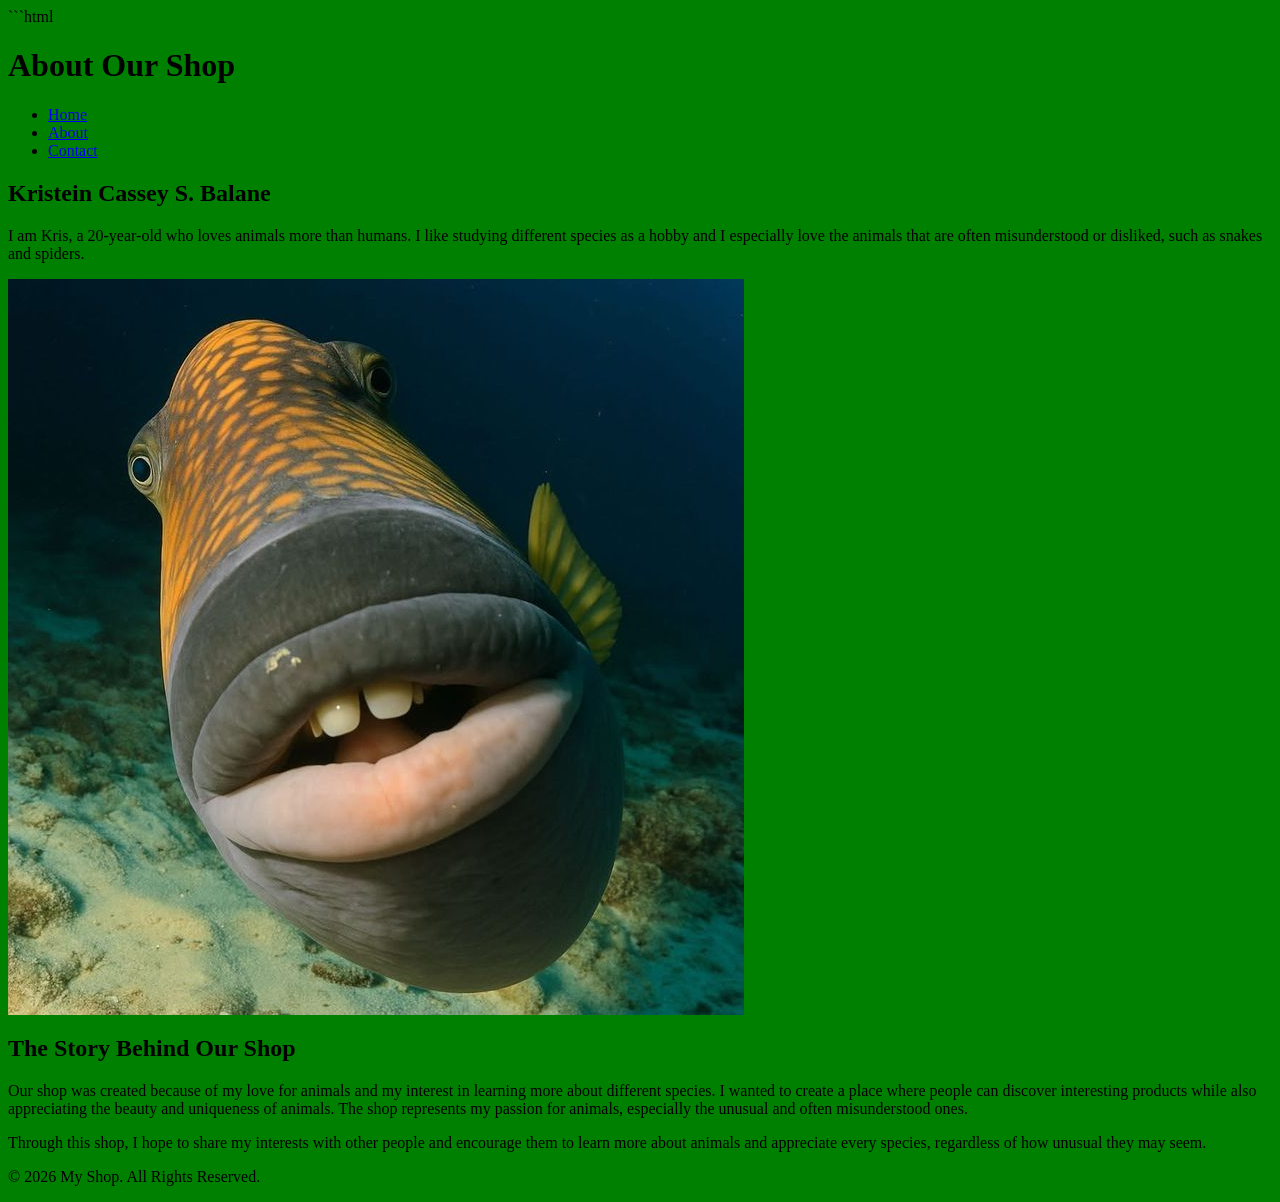
==== about.html @ ff52d5fd "Add starter home page" ====
```html
<!DOCTYPE html>
<html lang="en">
<head>
    <meta charset="UTF-8">
    <meta name="viewport" content="width=device-width, initial-scale=1.0">
    <title>About Us - My Shop</title>

      <style>
        body {
            background-color: green;
        }
    </style>
</head>

<body>

    <header>
        <h1>About Our Shop</h1>

        <nav>
            <ul>
                <li><a href="index.html">Home</a></li>
                <li><a href="about.html">About</a></li>
                <li><a href="contact.html">Contact</a></li>
            </ul>
        </nav>
    </header>

    <main>

        <section>
            <h2>Kristein Cassey S. Balane</h2>

            <p>
                I am Kris, a 20-year-old who loves animals more than humans.
                I like studying different species as a hobby and I especially
                love the animals that are often misunderstood or disliked,
                such as snakes and spiders.
            </p>

            <img src="Triggerfish 🦷.jpg" alt="Triggerfish">
        </section>

        <section>
            <h2>The Story Behind Our Shop</h2>

            <p>
                Our shop was created because of my love for animals and my
                interest in learning more about different species. I wanted
                to create a place where people can discover interesting
                products while also appreciating the beauty and uniqueness
                of animals. The shop represents my passion for animals,
                especially the unusual and often misunderstood ones.
            </p>

            <p>
                Through this shop, I hope to share my interests with other
                people and encourage them to learn more about animals and
                appreciate every species, regardless of how unusual they may
                seem.
            </p>
        </section>

    </main>

    <footer>
        <p>&copy; 2026 My Shop. All Rights Reserved.</p>
    </footer>

</body>
</html>
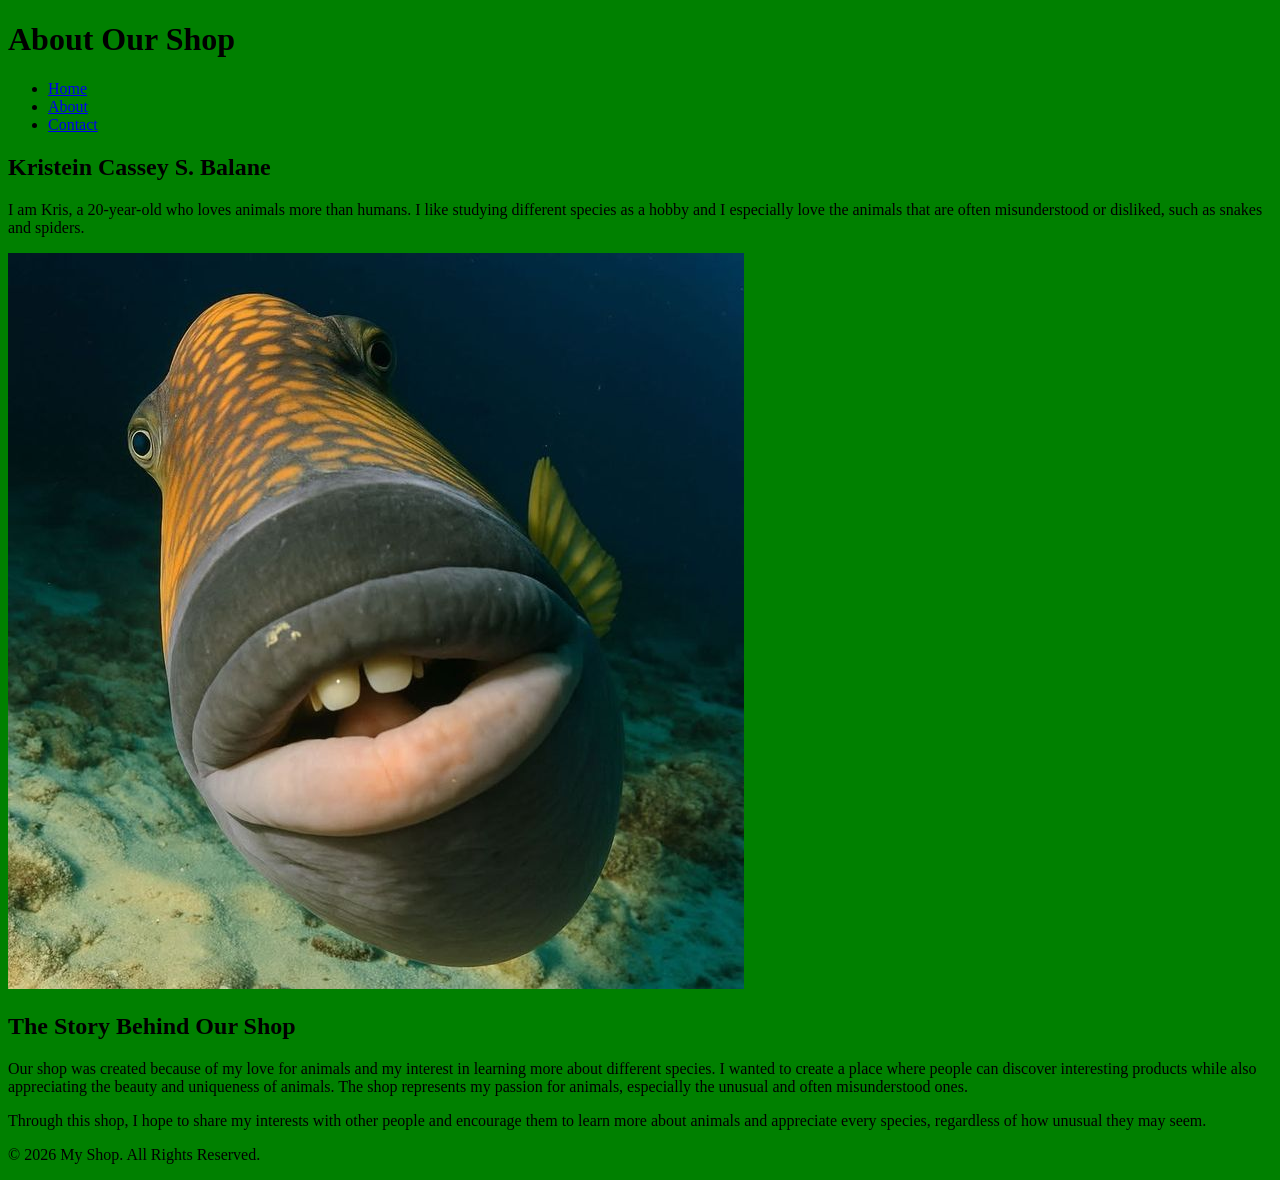
==== commit c206d2b5: "Add starter home page" ====
--- a/about.html
+++ b/about.html
@@ -1,4 +1,4 @@
-```html
+
 <!DOCTYPE html>
 <html lang="en">
 <head>
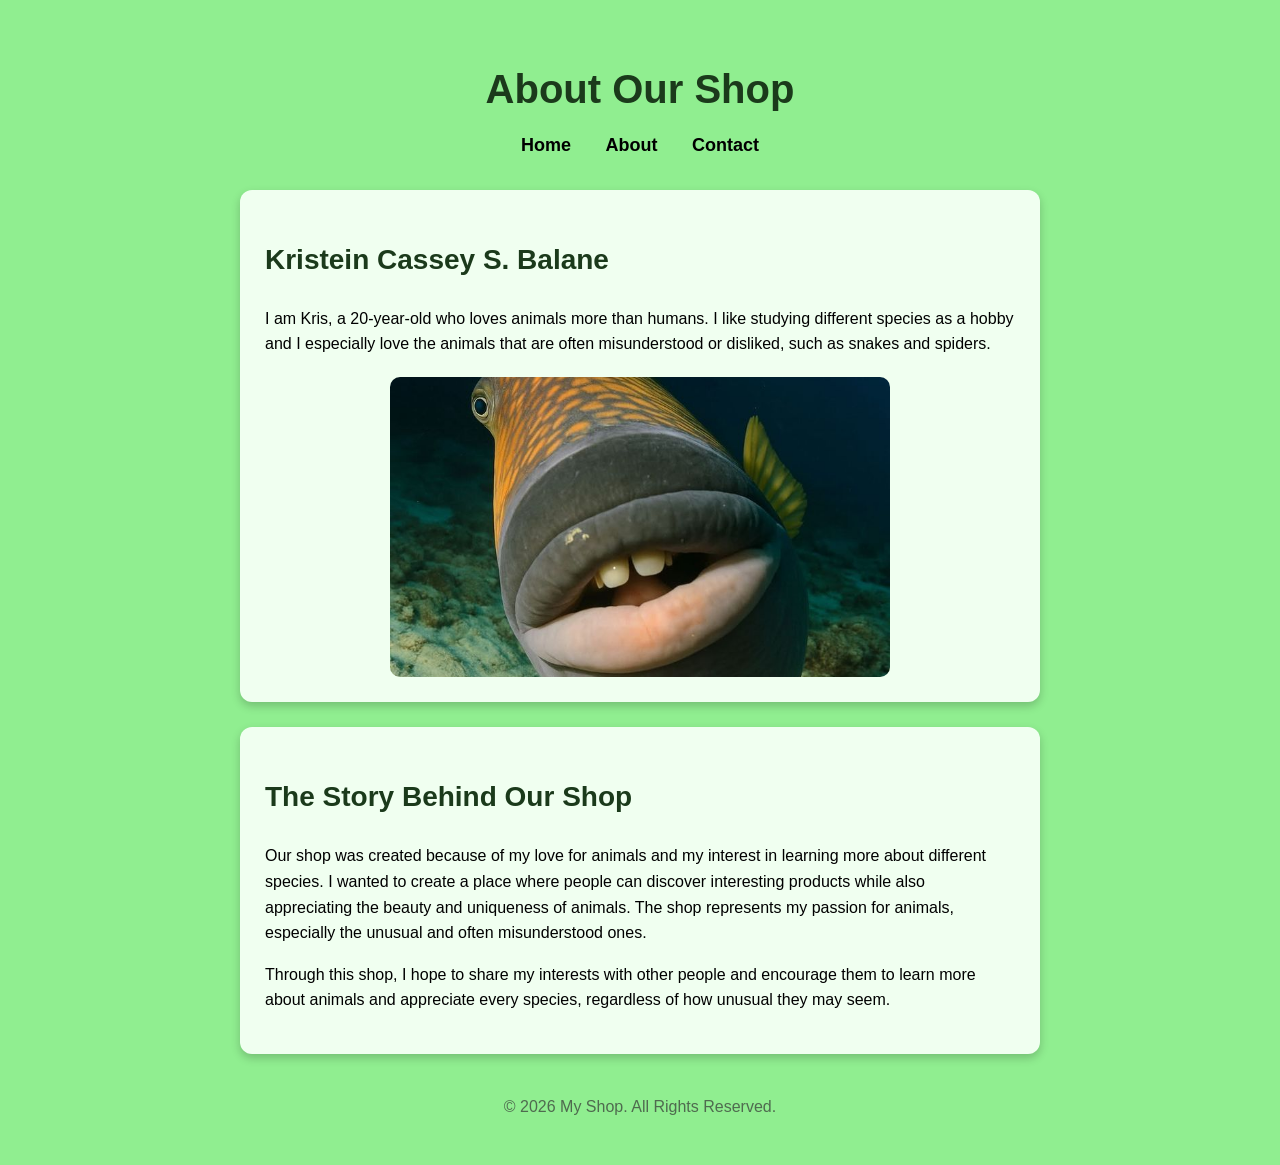
==== commit bd404e53: "Add Css" ====
--- a/about.html
+++ b/about.html
@@ -6,11 +6,7 @@
     <meta name="viewport" content="width=device-width, initial-scale=1.0">
     <title>About Us - My Shop</title>
 
-      <style>
-        body {
-            background-color: green;
-        }
-    </style>
+      <link rel="stylesheet" href="style.css">
 </head>
 
 <body>
--- a/style.css
+++ b/style.css
@@ -0,0 +1,187 @@
+
+:root {
+    --primary-color: darkgreen;
+    --dark-color: #1b3a1b;
+    --muted-color: #4f6b4f;
+    --light-color: lightgreen;
+    --card-color: #f0fff0;
+}
+
+
+* {
+    box-sizing: border-box;
+}
+
+body {
+    background-color: var(--light-color);
+    font-family: Arial, sans-serif;
+    margin: 0;
+    padding: 30px;
+    color: black;
+    line-height: 1.6;
+}
+
+
+header {
+    text-align: center;
+}
+
+h1 {
+    text-align: center;
+    color: var(--dark-color);
+    font-size: 40px;
+    margin-bottom: 10px;
+}
+
+
+nav {
+    margin-bottom: 30px;
+}
+
+nav ul {
+    list-style: none;
+    padding: 0;
+    margin: 0;
+}
+
+nav li {
+    display: inline-block;
+    margin: 0 15px;
+}
+
+nav a {
+    color: black;
+    text-decoration: none;
+    font-weight: bold;
+    font-size: 18px;
+}
+
+nav a:hover {
+    color: var(--primary-color);
+    text-decoration: underline;
+}
+
+
+main,
+section,
+article {
+    max-width: 800px;
+    margin-left: auto;
+    margin-right: auto;
+}
+
+
+section,
+article {
+    background-color: var(--card-color);
+    margin-top: 25px;
+    margin-bottom: 25px;
+    padding: 25px;
+    border-radius: 12px;
+    box-shadow: 0 4px 10px rgba(0, 0, 0, 0.2);
+}
+
+
+h2,
+h3,
+h4,
+h5 {
+    color: var(--dark-color);
+}
+
+h2 {
+    font-size: 28px;
+}
+
+h3,
+h4,
+h5 {
+    font-size: 24px;
+}
+
+
+p {
+    font-size: 16px;
+}
+
+
+img {
+    display: block;
+    width: 100%;
+    max-width: 500px;
+    height: 300px;
+    object-fit: cover;
+    margin: 20px auto 0;
+    border-radius: 10px;
+}
+
+
+a {
+    color: var(--primary-color);
+}
+
+
+form {
+    max-width: 600px;
+    margin: auto;
+    text-align: left;
+}
+
+fieldset {
+    border: 2px solid var(--primary-color);
+    border-radius: 10px;
+    margin-bottom: 20px;
+    padding: 20px;
+}
+
+legend {
+    font-weight: bold;
+    color: var(--dark-color);
+}
+
+label {
+    display: block;
+    margin-top: 10px;
+    font-weight: bold;
+}
+
+input,
+select,
+textarea {
+    width: 100%;
+    padding: 10px;
+    margin-top: 5px;
+    font-family: Arial, sans-serif;
+    border: 1px solid var(--muted-color);
+    border-radius: 5px;
+}
+
+textarea {
+    resize: vertical;
+}
+
+input[type="radio"],
+input[type="checkbox"] {
+    width: auto;
+}
+
+button {
+    background-color: var(--primary-color);
+    color: white;
+    border: none;
+    padding: 12px 25px;
+    border-radius: 5px;
+    font-size: 16px;
+    cursor: pointer;
+}
+
+button:hover {
+    background-color: var(--dark-color);
+}
+
+
+footer {
+    text-align: center;
+    margin-top: 40px;
+    color: var(--muted-color);
+}
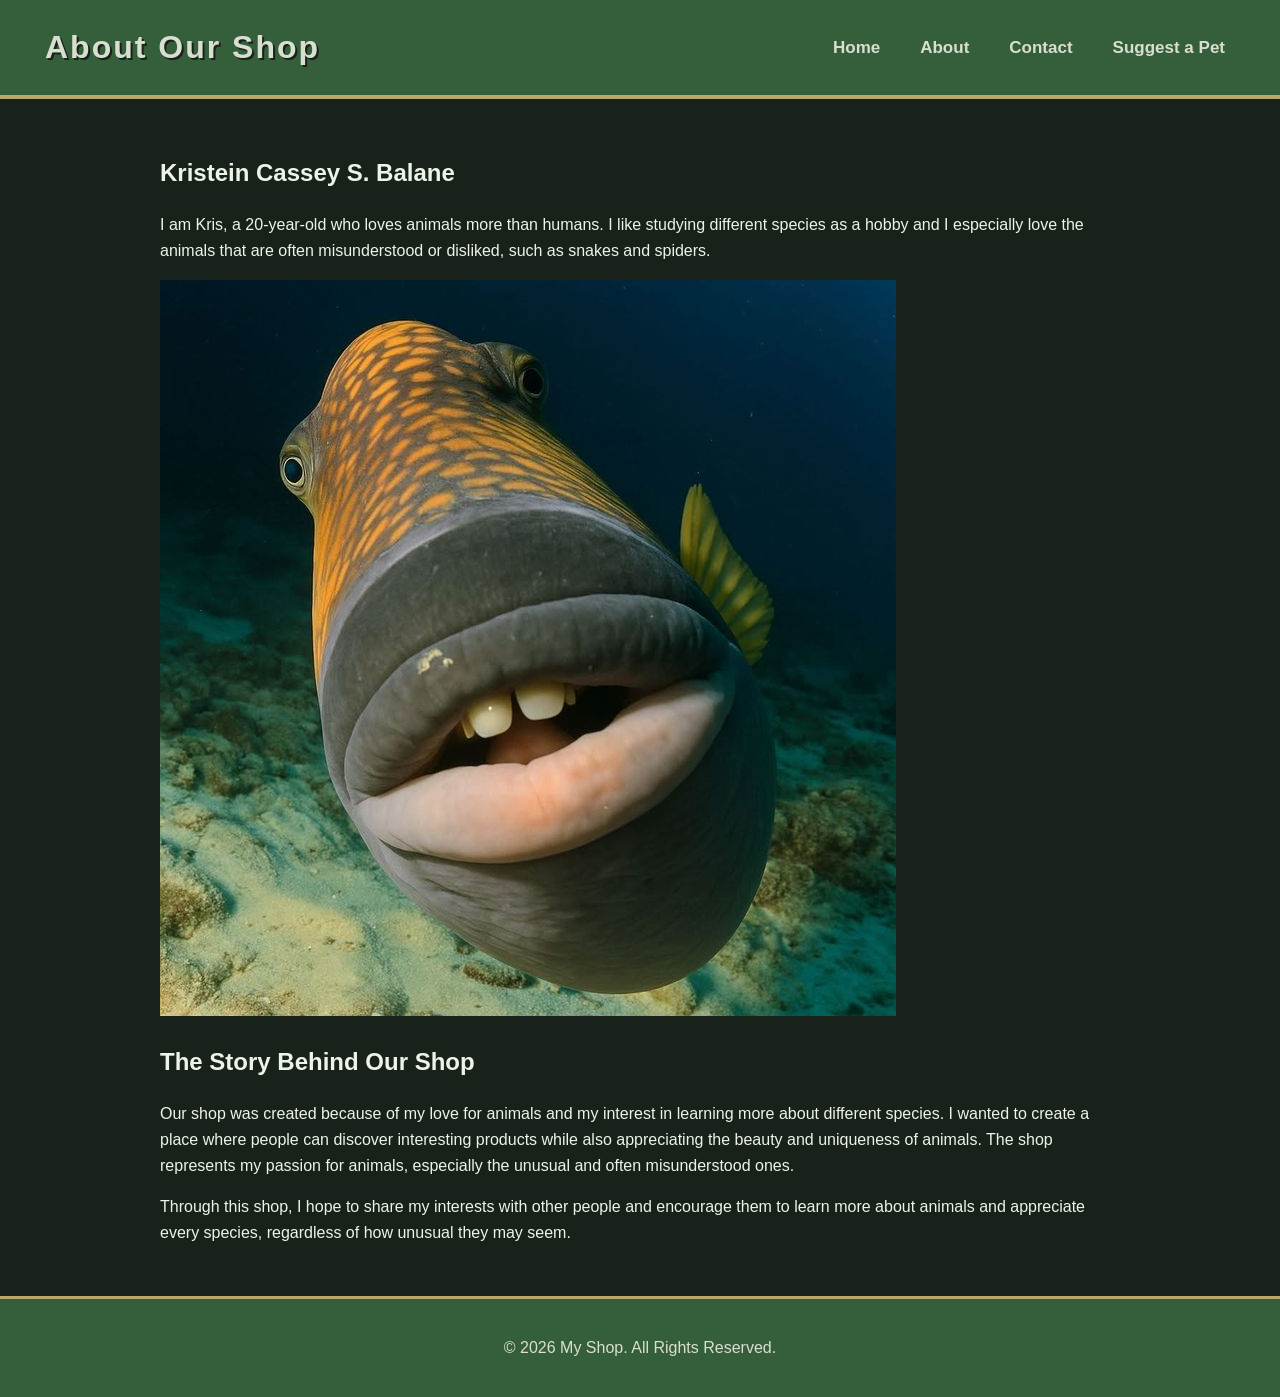
==== commit 01b825d8: "Add Header with flexbox" ====
--- a/about.html
+++ b/about.html
@@ -11,7 +11,7 @@
 
 <body>
 
-    <header>
+    <header class="site-header">
         <h1>About Our Shop</h1>
 
         <nav>
@@ -19,6 +19,7 @@
                 <li><a href="index.html">Home</a></li>
                 <li><a href="about.html">About</a></li>
                 <li><a href="contact.html">Contact</a></li>
+                <li><a href="suggest.html">Suggest a Pet</a></li>
             </ul>
         </nav>
     </header>
--- a/style.css
+++ b/style.css
@@ -1,187 +1,307 @@
 
 :root {
-    --primary-color: darkgreen;
-    --dark-color: #1b3a1b;
-    --muted-color: #4f6b4f;
-    --light-color: lightgreen;
-    --card-color: #f0fff0;
-}
-
+    --brand: #355e3b;
+    --dark: #18221b;
+    --green: #6f8f72;
+    --light: #eef3e8;
+    --cream: #d9dfcf;
+    --card: #243126;
+    --accent: #b8a96a;
+}
 
 * {
     box-sizing: border-box;
 }
 
 body {
-    background-color: var(--light-color);
+    margin: 0;
+    padding: 0;
+
+    background-color: var(--dark);
+    color: var(--light);
+
     font-family: Arial, sans-serif;
+    line-height: 1.6;
+}
+
+.site-header {
+    background-color: var(--brand);
+
+    display: flex;
+    justify-content: space-between;
+    align-items: center;
+
+    padding: 22px 45px;
+
+    border-bottom: 4px solid var(--accent);
+}
+
+
+/* PET SHOP NAME */
+
+.site-header h1 {
     margin: 0;
-    padding: 30px;
-    color: black;
-    line-height: 1.6;
-}
-
-
-header {
+
+    color: var(--cream);
+
+    font-size: 32px;
+    letter-spacing: 2px;
+
+    text-shadow: 2px 2px 0 #18221b;
+}
+
+.site-header nav ul {
+    display: flex;
+
+    gap: 20px;
+
+    list-style: none;
+
+    margin: 0;
+    padding: 0;
+}
+
+.site-header nav li {
+    display: block;
+}
+
+.site-header nav a {
+    color: var(--cream);
+
+    text-decoration: none;
+
+    font-weight: bold;
+    font-size: 17px;
+
+    padding: 8px 10px;
+
+    border-radius: 5px;
+}
+
+.site-header nav a:hover {
+    background-color: var(--accent);
+    color: var(--dark);
+}
+
+main {
+    max-width: 1000px;
+
+    margin: 0 auto;
+
+    padding: 35px 20px;
+}
+
+.intro {
     text-align: center;
-}
-
-h1 {
+
+    margin-bottom: 35px;
+}
+
+.intro h2 {
+    color: var(--cream);
+
+    font-size: 30px;
+}
+
+.intro p {
+    font-size: 17px;
+
+    color: var(--light);
+}
+
+.product-card {
+    background-color: var(--card);
+
+    color: var(--light);
+
+    padding: 25px;
+
+    margin-bottom: 30px;
+
+    border: 2px solid var(--green);
+
+    border-radius: 12px;
+
+    box-shadow: 6px 6px 0 rgba(0, 0, 0, 0.35);
+}
+
+.product-card:hover {
+    border-color: var(--accent);
+
+    transform: translateY(-3px);
+}
+
+
+/* PRODUCT NAME */
+
+.product-card h2,
+.product-card h3,
+.product-card h4,
+.product-card h5 {
+    color: var(--cream);
+
+    margin-top: 0;
+}
+
+.product-card h2 {
+    font-size: 28px;
+}
+
+.product-card h3,
+.product-card h4,
+.product-card h5 {
+    font-size: 24px;
+}
+
+.product-card img {
+  display: block;
+  width: 100%;
+  max-width: 500px;
+  height: auto;
+  object-fit: contain;
+  margin: 20px auto 0;
+  border-radius: 10px;
+}
+
+a {
+    color: var(--cream);
+}
+
+.product-card a:hover {
+    color: var(--accent);
+}
+
+footer {
+    background-color: var(--brand);
+
+    color: var(--cream);
+
     text-align: center;
-    color: var(--dark-color);
-    font-size: 40px;
+
+    padding: 20px;
+
+    border-top: 3px solid var(--accent);
+}
+
+form {
+    display: flex;
+
+    flex-direction: column;
+
+    gap: 15px;
+}
+
+input[type="text"],
+input[type="email"],
+input[type="number"],
+textarea,
+select {
+    width: 100%;
+
+    padding: 12px;
+
+    background-color: var(--dark);
+
+    color: var(--light);
+
+    border: 2px solid var(--green);
+
+    border-radius: 6px;
+
+    font-size: 16px;
+}
+
+textarea {
+    min-height: 120px;
+
+    resize: vertical;
+}
+
+fieldset {
+    border: 2px solid var(--green);
+
+    border-radius: 8px;
+
+    padding: 18px;
+
     margin-bottom: 10px;
 }
 
-
-nav {
-    margin-bottom: 30px;
-}
-
-nav ul {
-    list-style: none;
-    padding: 0;
-    margin: 0;
-}
-
-nav li {
-    display: inline-block;
-    margin: 0 15px;
-}
-
-nav a {
-    color: black;
-    text-decoration: none;
+legend {
+    color: var(--cream);
+
     font-weight: bold;
-    font-size: 18px;
-}
-
-nav a:hover {
-    color: var(--primary-color);
-    text-decoration: underline;
-}
-
-
-main,
-section,
-article {
-    max-width: 800px;
-    margin-left: auto;
-    margin-right: auto;
-}
-
-
-section,
-article {
-    background-color: var(--card-color);
-    margin-top: 25px;
-    margin-bottom: 25px;
-    padding: 25px;
-    border-radius: 12px;
-    box-shadow: 0 4px 10px rgba(0, 0, 0, 0.2);
-}
-
-
-h2,
-h3,
-h4,
-h5 {
-    color: var(--dark-color);
-}
-
-h2 {
-    font-size: 28px;
-}
-
-h3,
-h4,
-h5 {
-    font-size: 24px;
-}
-
-
-p {
-    font-size: 16px;
-}
-
-
-img {
-    display: block;
-    width: 100%;
-    max-width: 500px;
-    height: 300px;
-    object-fit: cover;
-    margin: 20px auto 0;
-    border-radius: 10px;
-}
-
-
-a {
-    color: var(--primary-color);
-}
-
-
-form {
-    max-width: 600px;
-    margin: auto;
-    text-align: left;
-}
-
-fieldset {
-    border: 2px solid var(--primary-color);
-    border-radius: 10px;
-    margin-bottom: 20px;
-    padding: 20px;
-}
-
-legend {
-    font-weight: bold;
-    color: var(--dark-color);
-}
-
-label {
-    display: block;
-    margin-top: 10px;
-    font-weight: bold;
-}
-
-input,
-select,
-textarea {
-    width: 100%;
-    padding: 10px;
-    margin-top: 5px;
-    font-family: Arial, sans-serif;
-    border: 1px solid var(--muted-color);
-    border-radius: 5px;
-}
-
-textarea {
-    resize: vertical;
+
+    padding: 0 8px;
 }
 
 input[type="radio"],
 input[type="checkbox"] {
-    width: auto;
+    accent-color: var(--accent);
+
+    margin-right: 5px;
 }
 
 button {
-    background-color: var(--primary-color);
-    color: white;
-    border: none;
-    padding: 12px 25px;
-    border-radius: 5px;
+    background-color: var(--brand);
+
+    color: var(--cream);
+
+    border: 2px solid var(--accent);
+
+    padding: 12px 20px;
+
+    border-radius: 7px;
+
     font-size: 16px;
+
+    font-weight: bold;
+
     cursor: pointer;
 }
 
 button:hover {
-    background-color: var(--dark-color);
-}
-
-
-footer {
-    text-align: center;
-    margin-top: 40px;
-    color: var(--muted-color);
+    background-color: var(--accent);
+
+    color: var(--dark);
+}
+
+input:focus,
+textarea:focus,
+select:focus,
+button:focus {
+    outline: 3px solid var(--accent);
+
+    outline-offset: 2px;
+}
+
+
+@media (max-width: 700px) {
+
+    .site-header {
+        flex-direction: column;
+
+        gap: 18px;
+
+        text-align: center;
+
+        padding: 25px 20px;
+    }
+
+    .site-header nav ul {
+        flex-wrap: wrap;
+
+        justify-content: center;
+
+        gap: 10px;
+    }
+
+    .site-header h1 {
+        font-size: 28px;
+    }
+
+    main {
+        padding: 25px 15px;
+    }
+
 }
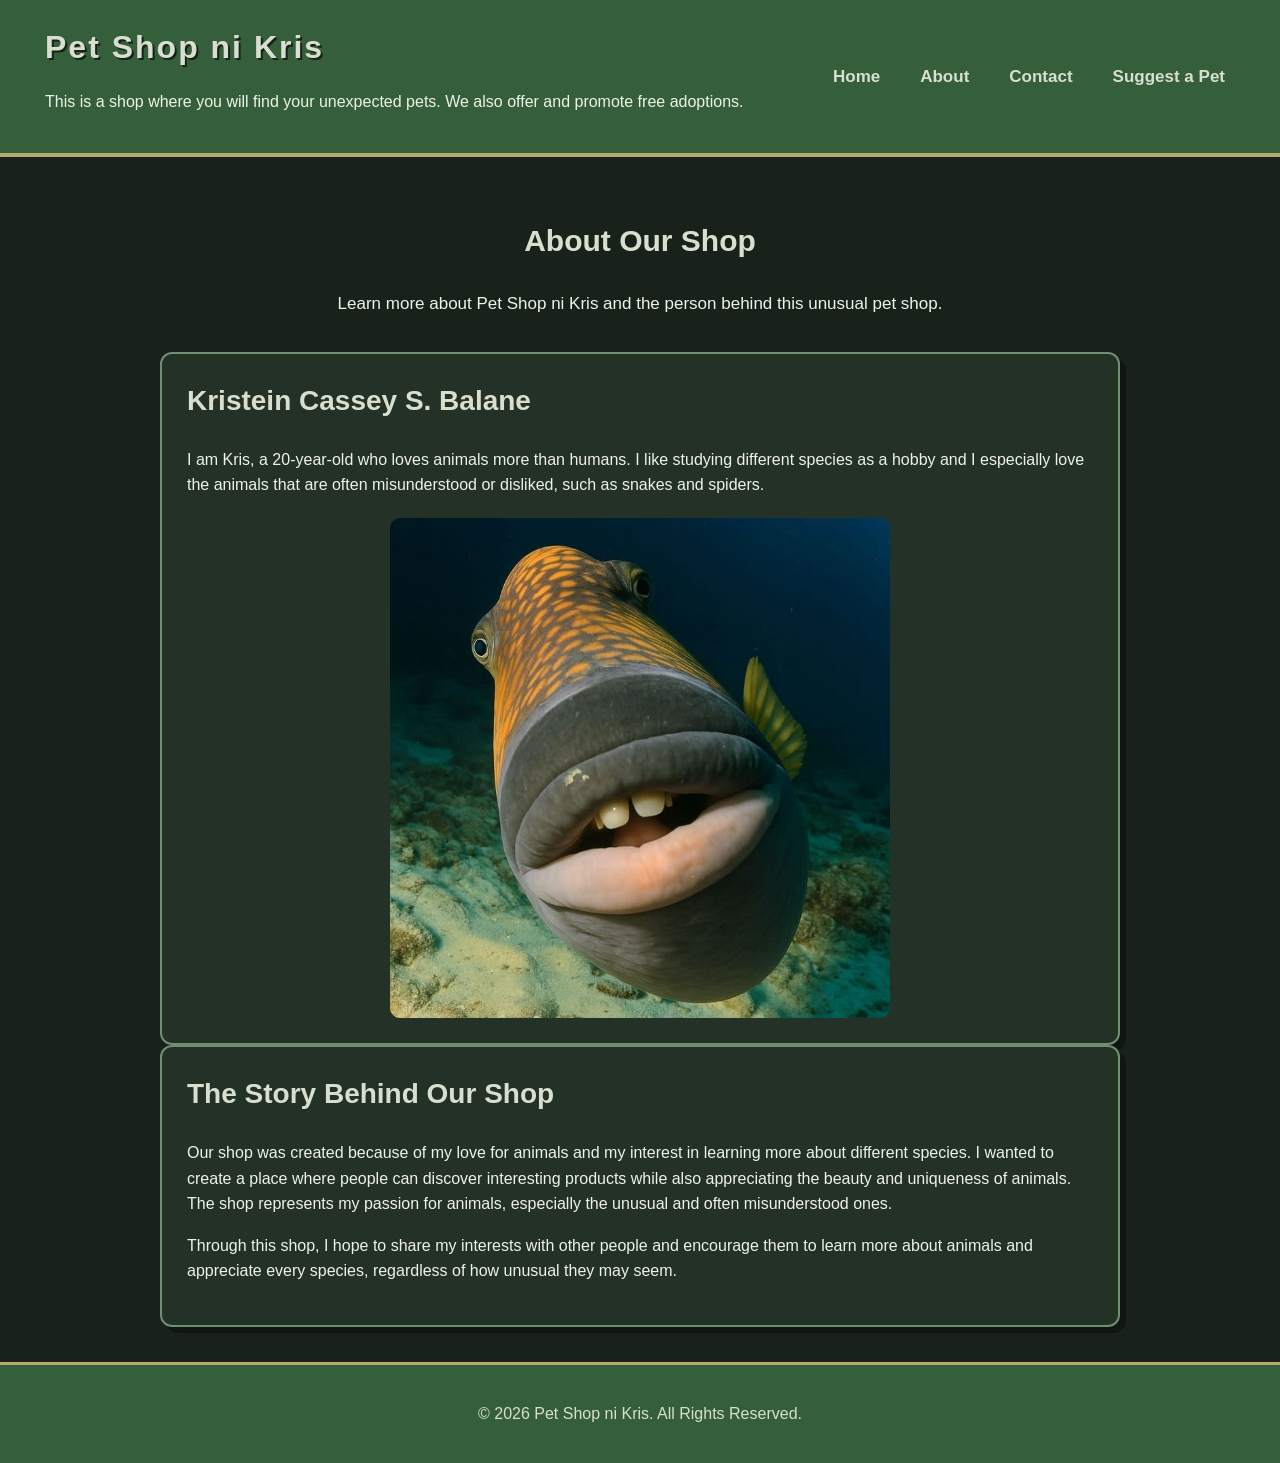
==== commit 116f122c: "Updated and fixed design" ====
--- a/about.html
+++ b/about.html
@@ -1,33 +1,99 @@
-
 <!DOCTYPE html>
 <html lang="en">
+
 <head>
+
     <meta charset="UTF-8">
     <meta name="viewport" content="width=device-width, initial-scale=1.0">
-    <title>About Us - My Shop</title>
 
-      <link rel="stylesheet" href="style.css">
+    <title>About Us - Pet Shop ni Kris</title>
+
+    <link rel="stylesheet" href="style.css">
+
 </head>
+
 
 <body>
 
+
+    <!-- =========================
+         HEADER
+         ========================= -->
+
     <header class="site-header">
-        <h1>About Our Shop</h1>
+
+        <div>
+
+            <h1>Pet Shop ni Kris</h1>
+
+            <p>
+                This is a shop where you will find your unexpected pets.
+                We also offer and promote free adoptions.
+            </p>
+
+        </div>
+
+
+        <!-- NAVIGATION -->
 
         <nav>
+
             <ul>
-                <li><a href="index.html">Home</a></li>
-                <li><a href="about.html">About</a></li>
-                <li><a href="contact.html">Contact</a></li>
-                <li><a href="suggest.html">Suggest a Pet</a></li>
+
+                <li>
+                    <a href="index.html">Home</a>
+                </li>
+
+                <li>
+                    <a href="about.html">About</a>
+                </li>
+
+                <li>
+                    <a href="contact.html">Contact</a>
+                </li>
+
+                <li>
+                    <a href="suggest.html">Suggest a Pet</a>
+                </li>
+
             </ul>
+
         </nav>
+
     </header>
+
+
+
+    <!-- =========================
+         MAIN CONTENT
+         ========================= -->
 
     <main>
 
-        <section>
-            <h2>Kristein Cassey S. Balane</h2>
+
+        <section class="intro">
+
+            <h2>About Our Shop</h2>
+
+            <p>
+                Learn more about Pet Shop ni Kris and the person
+                behind this unusual pet shop.
+            </p>
+
+        </section>
+
+
+
+        <!-- =========================
+             ABOUT KRIS
+             ========================= -->
+
+        <article class="product-card">
+
+            <h2>
+                Kristein Cassey S. Balane
+            </h2>
+
 
             <p>
                 I am Kris, a 20-year-old who loves animals more than humans.
@@ -36,11 +102,26 @@
                 such as snakes and spiders.
             </p>
 
-            <img src="Triggerfish 🦷.jpg" alt="Triggerfish">
-        </section>
 
-        <section>
-            <h2>The Story Behind Our Shop</h2>
+            <img
+                src="Triggerfish 🦷.jpg"
+                alt="Triggerfish"
+            >
+
+        </article>
+
+
+
+        <!-- =========================
+             STORY BEHIND THE SHOP
+             ========================= -->
+
+        <article class="product-card">
+
+            <h2>
+                The Story Behind Our Shop
+            </h2>
+
 
             <p>
                 Our shop was created because of my love for animals and my
@@ -51,20 +132,35 @@
                 especially the unusual and often misunderstood ones.
             </p>
 
+
             <p>
                 Through this shop, I hope to share my interests with other
                 people and encourage them to learn more about animals and
-                appreciate every species, regardless of how unusual they may
-                seem.
+                appreciate every species, regardless of how unusual they
+                may seem.
             </p>
-        </section>
+
+        </article>
+
 
     </main>
 
+
+
+    <!-- =========================
+         FOOTER
+         ========================= -->
+
     <footer>
-        <p>&copy; 2026 My Shop. All Rights Reserved.</p>
+
+        <p>
+            &copy; 2026 Pet Shop ni Kris.
+            All Rights Reserved.
+        </p>
+
     </footer>
 
+
 </body>
-</html>
 
+</html>
--- a/style.css
+++ b/style.css
@@ -1,4 +1,3 @@
-
 :root {
     --brand: #355e3b;
     --dark: #18221b;
@@ -9,9 +8,19 @@
     --accent: #b8a96a;
 }
 
+
+/* ==============================
+   BASIC RESET
+   ============================== */
+
 * {
     box-sizing: border-box;
 }
+
+
+/* ==============================
+   BODY
+   ============================== */
 
 body {
     margin: 0;
@@ -24,6 +33,11 @@
     line-height: 1.6;
 }
 
+
+/* ==============================
+   HEADER
+   ============================== */
+
 .site-header {
     background-color: var(--brand);
 
@@ -50,6 +64,11 @@
     text-shadow: 2px 2px 0 #18221b;
 }
 
+
+/* ==============================
+   NAVIGATION
+   ============================== */
+
 .site-header nav ul {
     display: flex;
 
@@ -76,12 +95,20 @@
     padding: 8px 10px;
 
     border-radius: 5px;
+
+    transition: 0.2s ease;
 }
 
 .site-header nav a:hover {
     background-color: var(--accent);
+
     color: var(--dark);
 }
+
+
+/* ==============================
+   MAIN
+   ============================== */
 
 main {
     max-width: 1000px;
@@ -91,6 +118,11 @@
     padding: 35px 20px;
 }
 
+
+/* ==============================
+   INTRODUCTION
+   ============================== */
+
 .intro {
     text-align: center;
 
@@ -109,20 +141,50 @@
     color: var(--light);
 }
 
+
+/* ==============================
+   PRODUCT GRID
+   ============================== */
+
+.product-grid {
+    display: flex;
+
+    flex-wrap: wrap;
+
+    gap: 24px;
+
+    align-items: stretch;
+
+    max-width: 1200px;
+
+    margin: 30px auto;
+}
+
+
+/* ==============================
+   PRODUCT CARD
+   ============================== */
+
 .product-card {
+    flex: 1 1 240px;
+
     background-color: var(--card);
 
     color: var(--light);
 
     padding: 25px;
 
-    margin-bottom: 30px;
+    margin: 0;
 
     border: 2px solid var(--green);
 
     border-radius: 12px;
 
     box-shadow: 6px 6px 0 rgba(0, 0, 0, 0.35);
+
+    transition:
+        transform 0.2s ease,
+        border-color 0.2s ease;
 }
 
 .product-card:hover {
@@ -132,8 +194,11 @@
 }
 
 
-/* PRODUCT NAME */
-
+/* ==============================
+   PRODUCT NAME
+   ============================== */
+
+.product-card h1,
 .product-card h2,
 .product-card h3,
 .product-card h4,
@@ -143,6 +208,10 @@
     margin-top: 0;
 }
 
+.product-card h1 {
+    font-size: 32px;
+}
+
 .product-card h2 {
     font-size: 28px;
 }
@@ -153,23 +222,178 @@
     font-size: 24px;
 }
 
+
+/* ==============================
+   PRODUCT IMAGE
+   ============================== */
+
 .product-card img {
-  display: block;
-  width: 100%;
-  max-width: 500px;
-  height: auto;
-  object-fit: contain;
-  margin: 20px auto 0;
-  border-radius: 10px;
-}
+    display: block;
+
+    width: 100%;
+
+    max-width: 500px;
+
+    height: auto;
+
+    object-fit: contain;
+
+    margin: 20px auto 0;
+
+    border-radius: 10px;
+}
+
+
+/* ==============================
+   PRODUCT LINKS
+   ============================== */
 
 a {
     color: var(--cream);
 }
 
-.product-card a:hover {
+.product-card a:not(.order-button) {
+    color: var(--cream);
+
+    font-weight: bold;
+}
+
+.product-card a:not(.order-button):hover {
     color: var(--accent);
 }
+
+
+/* ==============================
+   PRODUCT PRICE
+   ============================== */
+
+.price {
+    color: var(--accent);
+
+    font-size: 22px;
+
+    font-weight: bold;
+}
+
+
+/* ==============================
+   SPECIFICATIONS TABLE
+   ============================== */
+
+.specifications {
+    width: 100%;
+
+    border-collapse: collapse;
+
+    margin-top: 20px;
+
+    margin-bottom: 25px;
+
+    background-color: var(--dark);
+
+    border: 2px solid var(--green);
+}
+
+.specifications th,
+.specifications td {
+    padding: 14px 16px;
+
+    text-align: left;
+
+    border: 1px solid var(--green);
+}
+
+.specifications th {
+    background-color: var(--brand);
+
+    color: var(--cream);
+
+    font-weight: bold;
+
+    letter-spacing: 1px;
+}
+
+.specifications td {
+    color: var(--light);
+}
+
+.specifications tr:nth-child(even) {
+    background-color: var(--card);
+}
+
+.specifications tr:hover {
+    background-color: var(--green);
+
+    color: var(--dark);
+}
+
+
+/* ==============================
+   ORDER BUTTON
+   ============================== */
+
+.product-action {
+    margin-top: 30px;
+
+    margin-bottom: 10px;
+}
+
+.order-button {
+    display: inline-block;
+
+    background-color: var(--brand) !important;
+
+    color: var(--cream) !important;
+
+    text-decoration: none;
+
+    padding: 14px 28px;
+
+    border: 2px solid var(--accent);
+
+    border-radius: 6px;
+
+    font-size: 17px;
+
+    font-weight: bold;
+
+    letter-spacing: 1px;
+
+    box-shadow: 5px 5px 0 #101610;
+
+    transition:
+        background-color 0.2s ease,
+        color 0.2s ease,
+        transform 0.2s ease,
+        box-shadow 0.2s ease;
+}
+
+
+/* ORDER BUTTON HOVER */
+
+.order-button:hover {
+    background-color: var(--accent) !important;
+
+    color: var(--dark) !important;
+
+    transform: translate(3px, 3px);
+
+    box-shadow: 2px 2px 0 #101610;
+}
+
+
+/* ORDER BUTTON CLICK */
+
+.order-button:active {
+    transform: translate(5px, 5px);
+
+    box-shadow: none;
+}
+
+
+/* ==============================
+   FOOTER
+   ============================== */
 
 footer {
     background-color: var(--brand);
@@ -183,6 +407,11 @@
     border-top: 3px solid var(--accent);
 }
 
+
+/* ==============================
+   FORMS
+   ============================== */
+
 form {
     display: flex;
 
@@ -190,6 +419,9 @@
 
     gap: 15px;
 }
+
+
+/* INPUTS */
 
 input[type="text"],
 input[type="email"],
@@ -211,12 +443,20 @@
     font-size: 16px;
 }
 
+
+/* TEXTAREA */
+
 textarea {
     min-height: 120px;
 
     resize: vertical;
 }
 
+
+/* ==============================
+   FIELDSET
+   ============================== */
+
 fieldset {
     border: 2px solid var(--green);
 
@@ -234,6 +474,9 @@
 
     padding: 0 8px;
 }
+
+
+/* RADIO & CHECKBOX */
 
 input[type="radio"],
 input[type="checkbox"] {
@@ -242,6 +485,11 @@
     margin-right: 5px;
 }
 
+
+/* ==============================
+   FORM BUTTON
+   ============================== */
+
 button {
     background-color: var(--brand);
 
@@ -258,6 +506,8 @@
     font-weight: bold;
 
     cursor: pointer;
+
+    transition: 0.2s ease;
 }
 
 button:hover {
@@ -265,6 +515,11 @@
 
     color: var(--dark);
 }
+
+
+/* ==============================
+   FOCUS EFFECT
+   ============================== */
 
 input:focus,
 textarea:focus,
@@ -275,6 +530,56 @@
     outline-offset: 2px;
 }
 
+/* ==============================
+   VIEW DETAILS BUTTON
+   ============================== */
+
+.view-details {
+    display: inline-block;
+
+    background-color: var(--brand);
+    color: var(--cream);
+
+    text-decoration: none;
+
+    padding: 12px 24px;
+
+    border: 2px solid var(--accent);
+    border-radius: 6px;
+
+    font-size: 16px;
+    font-weight: bold;
+    letter-spacing: 1px;
+
+    box-shadow: 5px 5px 0 #101610;
+
+    transition: all 0.2s ease;
+}
+
+
+/* HOVER EFFECT */
+
+.view-details:hover {
+    background-color: var(--accent);
+    color: var(--dark);
+
+    transform: translate(3px, 3px);
+
+    box-shadow: 2px 2px 0 #101610;
+}
+
+
+/* WHEN CLICKED */
+
+.view-details:active {
+    transform: translate(5px, 5px);
+
+    box-shadow: none;
+}
+
+/* ==============================
+   MOBILE RESPONSIVE DESIGN
+   ============================== */
 
 @media (max-width: 700px) {
 
@@ -288,6 +593,7 @@
         padding: 25px 20px;
     }
 
+
     .site-header nav ul {
         flex-wrap: wrap;
 
@@ -296,12 +602,35 @@
         gap: 10px;
     }
 
+
     .site-header h1 {
         font-size: 28px;
     }
 
+
     main {
         padding: 25px 15px;
     }
 
+
+    .product-grid {
+        flex-direction: column;
+    }
+
+
+    .product-card {
+        width: 100%;
+    }
+
+
+    .specifications {
+        font-size: 14px;
+    }
+
+
+    .specifications th,
+    .specifications td {
+        padding: 10px;
+    }
+
 }
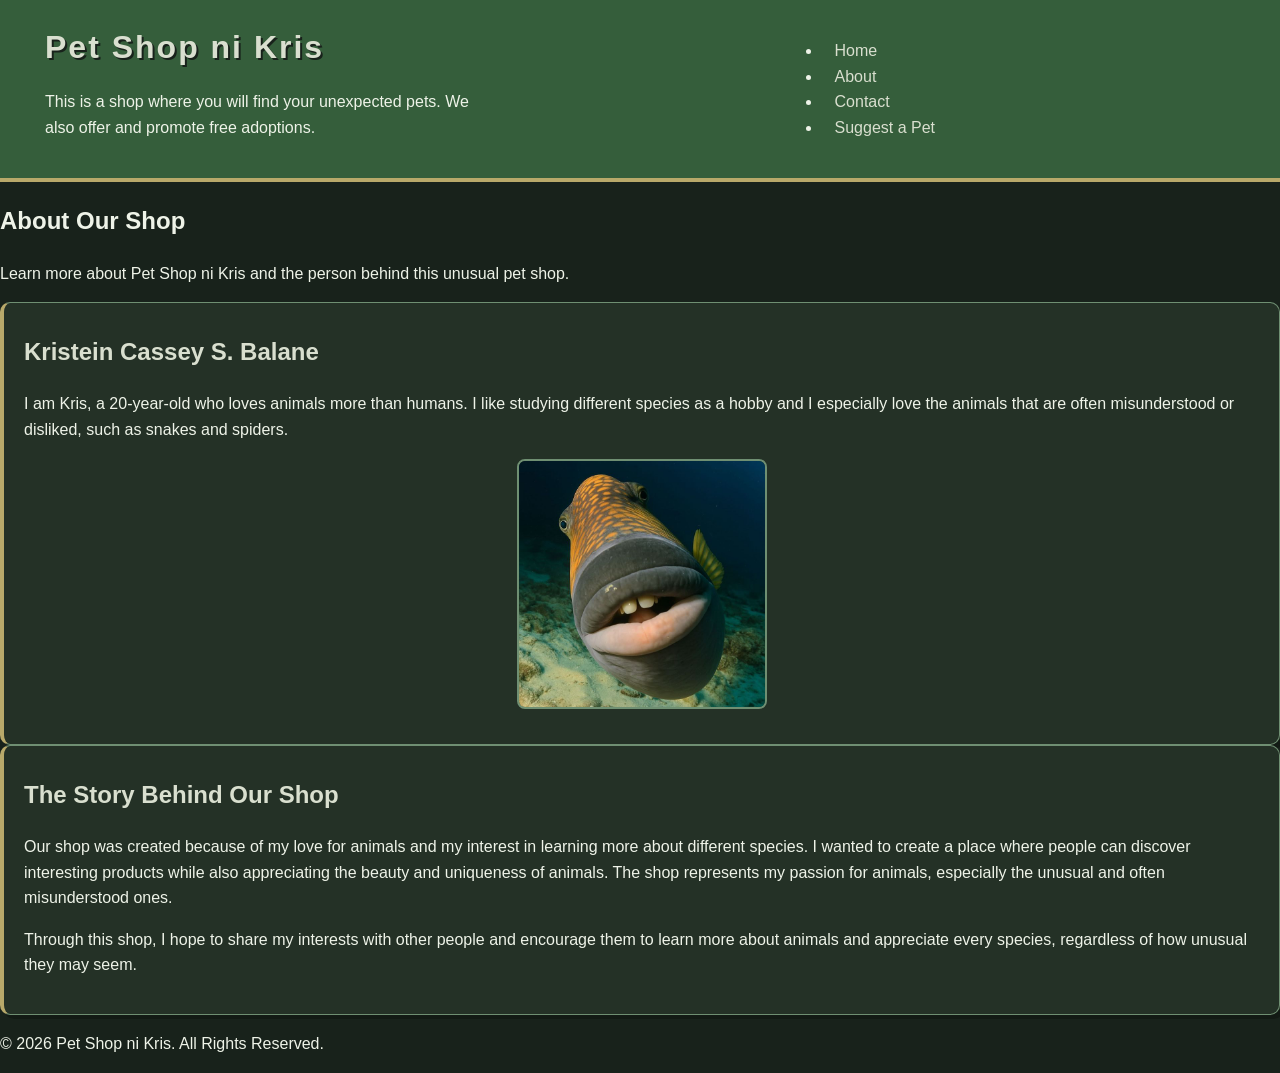
==== commit 2e3762e6: "Java" ====
--- a/about.html
+++ b/about.html
@@ -160,7 +160,7 @@
 
     </footer>
 
-
+<script src="../script.js"></script>
 </body>
 
 </html>
--- a/style.css
+++ b/style.css
@@ -8,629 +8,386 @@
     --accent: #b8a96a;
 }
 
-
-/* ==============================
-   BASIC RESET
-   ============================== */
+/* =========================
+   GENERAL BASE (MOBILE)
+   ========================= */
 
 * {
     box-sizing: border-box;
 }
 
-
-/* ==============================
-   BODY
-   ============================== */
+html {
+    scroll-behavior: smooth;
+}
 
 body {
     margin: 0;
     padding: 0;
-
-    background-color: var(--dark);
-    color: var(--light);
-
+    background: var(--dark);
+    color: var(--light);
     font-family: Arial, sans-serif;
     line-height: 1.6;
 }
 
-
-/* ==============================
-   HEADER
-   ============================== */
-
+/* =========================
+   BASE MOBILE LAYOUT
+   ========================= */
+
+/* Mobile-first: single column layout, main before side */
+.page {
+    min-height: 100vh;
+    display: grid;
+    grid-template-columns: 1fr;
+    grid-template-areas:
+        "masthead"
+        "main"
+        "side"
+        "foot";
+    gap: 16px;
+}
+
+/* Header (Mobile Base) */
 .site-header {
-    background-color: var(--brand);
-
+    grid-area: masthead;
+    background: var(--brand);
     display: flex;
-    justify-content: space-between;
+    flex-direction: column;
     align-items: center;
-
-    padding: 22px 45px;
-
+    gap: 15px;
+    padding: 20px;
     border-bottom: 4px solid var(--accent);
 }
-
-
-/* PET SHOP NAME */
 
 .site-header h1 {
     margin: 0;
-
-    color: var(--cream);
-
-    font-size: 32px;
+    color: var(--cream);
+    font-size: 26px;
     letter-spacing: 2px;
-
     text-shadow: 2px 2px 0 #18221b;
-}
-
-
-/* ==============================
-   NAVIGATION
-   ============================== */
-
-.site-header nav ul {
+    text-align: center;
+}
+
+.site-header nav {
     display: flex;
-
-    gap: 20px;
-
-    list-style: none;
-
-    margin: 0;
-    padding: 0;
-}
-
-.site-header nav li {
+    flex-direction: column;
+    width: 100%;
+    gap: 10px;
+}
+
+.site-header nav a {
+    color: var(--cream);
+    text-decoration: none;
+    padding: 8px 12px;
+    border: 1px solid transparent;
+    border-radius: 6px;
+    transition: 0.2s ease;
+    text-align: center;
+}
+
+.site-header nav a:hover {
+    color: var(--dark);
+    background: var(--accent);
+}
+
+/* Sidebar (Mobile Base) */
+.sidebar {
+    grid-area: side;
+    background: var(--card);
+    padding: 20px;
+    border: 1px solid var(--green);
+    border-radius: 10px;
+    margin: 0 15px;
+    align-self: start;
+}
+
+.sidebar h2 {
+    margin-top: 0;
+    color: var(--accent);
+    font-size: 20px;
+}
+
+.sidebar a {
     display: block;
-}
-
-.site-header nav a {
-    color: var(--cream);
-
+    color: var(--light);
     text-decoration: none;
-
-    font-weight: bold;
-    font-size: 17px;
-
-    padding: 8px 10px;
-
-    border-radius: 5px;
-
+    padding: 9px 12px;
+    margin-bottom: 6px;
+    border-left: 3px solid transparent;
+    border-radius: 4px;
     transition: 0.2s ease;
 }
 
-.site-header nav a:hover {
-    background-color: var(--accent);
-
-    color: var(--dark);
-}
-
-
-/* ==============================
-   MAIN
-   ============================== */
-
-main {
-    max-width: 1000px;
-
-    margin: 0 auto;
-
-    padding: 35px 20px;
-}
-
-
-/* ==============================
-   INTRODUCTION
-   ============================== */
-
-.intro {
-    text-align: center;
-
-    margin-bottom: 35px;
-}
-
-.intro h2 {
-    color: var(--cream);
-
-    font-size: 30px;
-}
-
-.intro p {
-    font-size: 17px;
-
-    color: var(--light);
-}
-
-
-/* ==============================
-   PRODUCT GRID
-   ============================== */
-
-.product-grid {
-    display: flex;
-
-    flex-wrap: wrap;
-
+.sidebar a:hover {
+    background: var(--brand);
+    color: var(--cream);
+    border-left-color: var(--accent);
+}
+
+/* Main Content (Mobile Base) */
+.main-content {
+    grid-area: main;
+    padding: 15px;
+}
+
+.main-content h2 {
+    color: var(--cream);
+    font-size: 28px;
+    text-shadow: 1px 1px 0 #000;
+}
+
+.main-content h3 {
+    color: var(--accent);
+}
+
+.main-content p {
+    color: var(--light);
+}
+
+/* =========================
+   PRODUCT CONTAINER & CARD
+   ========================= */
+
+.products {
+    display: grid;
+    grid-template-columns: repeat(auto-fit, minmax(240px, 1fr));
     gap: 24px;
-
-    align-items: stretch;
-
-    max-width: 1200px;
-
-    margin: 30px auto;
-}
-
-
-/* ==============================
-   PRODUCT CARD
-   ============================== */
+    margin-top: 25px;
+}
 
 .product-card {
-    flex: 1 1 240px;
-
-    background-color: var(--card);
-
-    color: var(--light);
-
-    padding: 25px;
-
-    margin: 0;
-
-    border: 2px solid var(--green);
-
-    border-radius: 12px;
-
-    box-shadow: 6px 6px 0 rgba(0, 0, 0, 0.35);
-
-    transition:
-        transform 0.2s ease,
-        border-color 0.2s ease;
-}
-
-.product-card:hover {
-    border-color: var(--accent);
-
-    transform: translateY(-3px);
-}
-
-
-/* ==============================
-   PRODUCT NAME
-   ============================== */
-
-.product-card h1,
-.product-card h2,
-.product-card h3,
-.product-card h4,
-.product-card h5 {
-    color: var(--cream);
-
-    margin-top: 0;
-}
-
-.product-card h1 {
-    font-size: 32px;
+    width: 100%;
+    background: var(--card);
+    border: 1px solid var(--green);
+    border-left: 4px solid var(--accent);
+    border-radius: 10px;
+    padding: 20px;
+    box-shadow: 4px 4px 0 rgba(0, 0, 0, 0.25);
 }
 
 .product-card h2 {
-    font-size: 28px;
-}
-
-.product-card h3,
-.product-card h4,
-.product-card h5 {
+    color: var(--cream);
     font-size: 24px;
-}
-
-
-/* ==============================
-   PRODUCT IMAGE
-   ============================== */
+    margin-top: 10px;
+}
+
+.product-card p {
+    color: var(--light);
+}
 
 .product-card img {
     display: block;
-
-    width: 100%;
-
-    max-width: 500px;
-
-    height: auto;
-
-    object-fit: contain;
-
-    margin: 20px auto 0;
-
-    border-radius: 10px;
-}
-
-
-/* ==============================
-   PRODUCT LINKS
-   ============================== */
-
-a {
-    color: var(--cream);
-}
-
-.product-card a:not(.order-button) {
-    color: var(--cream);
-
-    font-weight: bold;
-}
-
-.product-card a:not(.order-button):hover {
-    color: var(--accent);
-}
-
-
-/* ==============================
-   PRODUCT PRICE
-   ============================== */
-
-.price {
-    color: var(--accent);
-
-    font-size: 22px;
-
-    font-weight: bold;
-}
-
-
-/* ==============================
-   SPECIFICATIONS TABLE
-   ============================== */
-
-.specifications {
-    width: 100%;
-
-    border-collapse: collapse;
-
-    margin-top: 20px;
-
-    margin-bottom: 25px;
-
-    background-color: var(--dark);
-
+    width: 220px;
+    height: 220px;
+    max-width: 100%;
+    object-fit: cover;
+    margin: 0 auto 15px;
+    border-radius: 8px;
     border: 2px solid var(--green);
 }
 
-.specifications th,
-.specifications td {
-    padding: 14px 16px;
-
-    text-align: left;
-
-    border: 1px solid var(--green);
-}
-
-.specifications th {
-    background-color: var(--brand);
-
-    color: var(--cream);
-
-    font-weight: bold;
-
-    letter-spacing: 1px;
-}
-
-.specifications td {
-    color: var(--light);
-}
-
-.specifications tr:nth-child(even) {
-    background-color: var(--card);
-}
-
-.specifications tr:hover {
-    background-color: var(--green);
-
-    color: var(--dark);
-}
-
-
-/* ==============================
-   ORDER BUTTON
-   ============================== */
-
-.product-action {
-    margin-top: 30px;
-
-    margin-bottom: 10px;
-}
-
+/* =========================
+   BUTTONS
+   ========================= */
+
+.button,
+.view-detail,
 .order-button {
     display: inline-block;
-
-    background-color: var(--brand) !important;
-
-    color: var(--cream) !important;
-
+    background: var(--brand);
+    color: var(--cream);
     text-decoration: none;
-
-    padding: 14px 28px;
-
-    border: 2px solid var(--accent);
-
+    padding: 10px 18px;
+    border: 1px solid var(--accent);
     border-radius: 6px;
-
-    font-size: 17px;
-
+    transition: 0.2s ease;
+}
+
+.button:hover,
+.view-detail:hover,
+.order-button:hover {
+    background: var(--accent);
+    color: var(--dark);
+}
+
+/* =========================
+   DETAIL & ABOUT SECTIONS
+   ========================= */
+
+.detail-container,
+.about-section {
+    max-width: 900px;
+    margin: 0 auto;
+    background: var(--card);
+    border: 1px solid var(--green);
+    border-left: 4px solid var(--accent);
+    border-radius: 10px;
+    padding: 18px;
+}
+
+.detail-container img,
+.about-section img {
+    display: block;
+    width: 300px;
+    height: 300px;
+    max-width: 100%;
+    object-fit: cover;
+    margin: 0 auto 20px;
+    border-radius: 8px;
+    border: 2px solid var(--green);
+}
+
+/* =========================
+   TABLE
+   ========================= */
+
+table {
+    width: 100%;
+    border-collapse: collapse;
+    margin: 20px 0;
+    background: var(--dark);
+}
+
+th,
+td {
+    border: 1px solid var(--green);
+    padding: 12px;
+    text-align: left;
+}
+
+th {
+    background: var(--brand);
+    color: var(--cream);
+}
+
+td {
+    color: var(--light);
+}
+
+/* =========================
+   FORMS
+   ========================= */
+
+form {
+    max-width: 700px;
+    margin: 0 auto;
+    background: var(--card);
+    padding: 18px;
+    border: 1px solid var(--green);
+    border-left: 4px solid var(--accent);
+    border-radius: 10px;
+}
+
+fieldset {
+    border: 1px solid var(--green);
+    border-radius: 8px;
+    padding: 20px;
+}
+
+legend {
+    color: var(--accent);
     font-weight: bold;
-
-    letter-spacing: 1px;
-
-    box-shadow: 5px 5px 0 #101610;
-
-    transition:
-        background-color 0.2s ease,
-        color 0.2s ease,
-        transform 0.2s ease,
-        box-shadow 0.2s ease;
-}
-
-
-/* ORDER BUTTON HOVER */
-
-.order-button:hover {
-    background-color: var(--accent) !important;
-
-    color: var(--dark) !important;
-
-    transform: translate(3px, 3px);
-
-    box-shadow: 2px 2px 0 #101610;
-}
-
-
-/* ORDER BUTTON CLICK */
-
-.order-button:active {
-    transform: translate(5px, 5px);
-
-    box-shadow: none;
-}
-
-
-/* ==============================
-   FOOTER
-   ============================== */
-
-footer {
-    background-color: var(--brand);
-
-    color: var(--cream);
-
-    text-align: center;
-
-    padding: 20px;
-
-    border-top: 3px solid var(--accent);
-}
-
-
-/* ==============================
-   FORMS
-   ============================== */
-
-form {
-    display: flex;
-
-    flex-direction: column;
-
-    gap: 15px;
-}
-
-
-/* INPUTS */
-
-input[type="text"],
-input[type="email"],
-input[type="number"],
+}
+
+label {
+    display: block;
+    color: var(--cream);
+    margin-top: 12px;
+}
+
+input,
 textarea,
 select {
     width: 100%;
-
-    padding: 12px;
-
-    background-color: var(--dark);
-
-    color: var(--light);
-
-    border: 2px solid var(--green);
-
-    border-radius: 6px;
-
-    font-size: 16px;
-}
-
-
-/* TEXTAREA */
+    padding: 10px;
+    margin-top: 5px;
+    background: var(--dark);
+    color: var(--light);
+    border: 1px solid var(--green);
+    border-radius: 5px;
+}
 
 textarea {
     min-height: 120px;
-
     resize: vertical;
 }
-
-
-/* ==============================
-   FIELDSET
-   ============================== */
-
-fieldset {
-    border: 2px solid var(--green);
-
-    border-radius: 8px;
-
-    padding: 18px;
-
-    margin-bottom: 10px;
-}
-
-legend {
-    color: var(--cream);
-
-    font-weight: bold;
-
-    padding: 0 8px;
-}
-
-
-/* RADIO & CHECKBOX */
-
-input[type="radio"],
-input[type="checkbox"] {
-    accent-color: var(--accent);
-
-    margin-right: 5px;
-}
-
-
-/* ==============================
-   FORM BUTTON
-   ============================== */
-
-button {
-    background-color: var(--brand);
-
-    color: var(--cream);
-
-    border: 2px solid var(--accent);
-
-    padding: 12px 20px;
-
-    border-radius: 7px;
-
-    font-size: 16px;
-
-    font-weight: bold;
-
-    cursor: pointer;
-
-    transition: 0.2s ease;
-}
-
-button:hover {
-    background-color: var(--accent);
-
-    color: var(--dark);
-}
-
-
-/* ==============================
-   FOCUS EFFECT
-   ============================== */
 
 input:focus,
 textarea:focus,
-select:focus,
-button:focus {
-    outline: 3px solid var(--accent);
-
-    outline-offset: 2px;
-}
-
-/* ==============================
-   VIEW DETAILS BUTTON
-   ============================== */
-
-.view-details {
-    display: inline-block;
-
-    background-color: var(--brand);
-    color: var(--cream);
-
-    text-decoration: none;
-
-    padding: 12px 24px;
-
-    border: 2px solid var(--accent);
-    border-radius: 6px;
-
-    font-size: 16px;
-    font-weight: bold;
-    letter-spacing: 1px;
-
-    box-shadow: 5px 5px 0 #101610;
-
-    transition: all 0.2s ease;
-}
-
-
-/* HOVER EFFECT */
-
-.view-details:hover {
-    background-color: var(--accent);
-    color: var(--dark);
-
-    transform: translate(3px, 3px);
-
-    box-shadow: 2px 2px 0 #101610;
-}
-
-
-/* WHEN CLICKED */
-
-.view-details:active {
-    transform: translate(5px, 5px);
-
-    box-shadow: none;
-}
-
-/* ==============================
-   MOBILE RESPONSIVE DESIGN
-   ============================== */
-
-@media (max-width: 700px) {
+select:focus {
+    outline: none;
+    border-color: var(--accent);
+}
+
+/* =========================
+   FOOTER
+   ========================= */
+
+.site-footer {
+    grid-area: foot;
+    background: var(--brand);
+    color: var(--cream);
+    text-align: center;
+    padding: 20px;
+    border-top: 4px solid var(--accent);
+}
+
+.site-footer p {
+    margin: 0;
+}
+
+/* =========================
+   ENHANCEMENTS (TABLET & DESKTOP)
+   ========================= */
+
+/* Small Screens / Mobile landscape enhancement */
+@media (min-width: 500px) {
+    .site-header nav {
+        flex-direction: row;
+        justify-content: center;
+    }
+
+    .site-header nav a {
+        text-align: left;
+    }
+
+    .product-card img {
+        width: 250px;
+        height: 250px;
+    }
+
+    .detail-container,
+    .about-section,
+    form {
+        padding: 25px;
+    }
+}
+
+/* Desktop/Tablet Layout Enhancement */
+@media (min-width: 700px) {
+    .page {
+        grid-template-columns: 220px 1fr;
+        grid-template-areas:
+            "masthead masthead"
+            "side main"
+            "foot foot";
+    }
 
     .site-header {
-        flex-direction: column;
-
-        gap: 18px;
-
-        text-align: center;
-
-        padding: 25px 20px;
-    }
-
-
-    .site-header nav ul {
-        flex-wrap: wrap;
-
-        justify-content: center;
-
-        gap: 10px;
-    }
-
+        flex-direction: row;
+        justify-content: space-between;
+        padding: 22px 45px;
+    }
 
     .site-header h1 {
-        font-size: 28px;
-    }
-
-
-    main {
-        padding: 25px 15px;
-    }
-
-
-    .product-grid {
-        flex-direction: column;
-    }
-
-
-    .product-card {
-        width: 100%;
-    }
-
-
-    .specifications {
-        font-size: 14px;
-    }
-
-
-    .specifications th,
-    .specifications td {
-        padding: 10px;
-    }
-
+        font-size: 32px;
+        text-align: left;
+    }
+
+    .sidebar {
+        margin: 0;
+    }
+
+    .main-content {
+        padding: 10px 20px 30px;
+    }
 }
